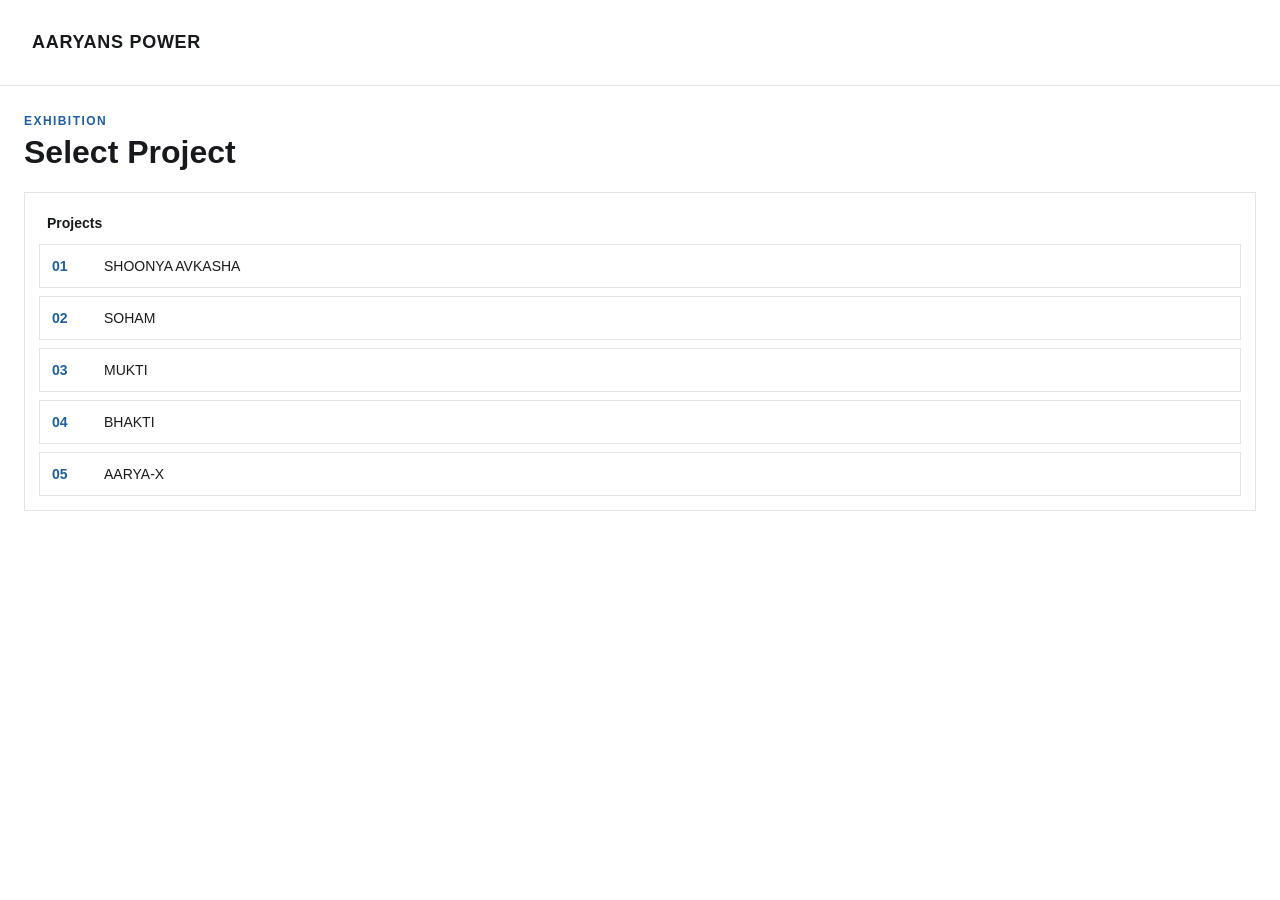
==== index.html @ 95521360 "initila" ====
<!doctype html>
<html lang="en">
<head>
<meta charset="utf-8">
<meta name="viewport" content="width=device-width,initial-scale=1">
<title>AARYANS POWER Exhibition</title>
<link rel="stylesheet" href="style.css">
</head>
<body>
<header class="header"><div class="brand">AARYANS POWER</div></header>
<main class="layout">
<div class="top"><div><div class="eyebrow">Exhibition</div><h1>Select Project</h1></div></div>
<div class="workspace" style="grid-template-columns:1fr">
<section class="questions">
<div class="questions-title">Projects</div>
<a class="question" href="shoonya-avkasha.html"><span class="num">01</span><span>SHOONYA AVKASHA</span></a>
<a class="question" href="soham.html"><span class="num">02</span><span>SOHAM</span></a>
<a class="question" href="mukti.html"><span class="num">03</span><span>MUKTI</span></a>
<a class="question" href="bhakti.html"><span class="num">04</span><span>BHAKTI</span></a>
<a class="question" href="aarya-x.html"><span class="num">05</span><span>AARYA-X</span></a>
</section>
</div>
</main>
</body>
</html>
---- style.css ----
*{box-sizing:border-box}
html,body{margin:0;min-height:100%;font-family:Arial,Helvetica,sans-serif;background:#fff;color:#17191c}
body{min-height:100vh}
a{color:inherit;text-decoration:none}
.header{height:86px;border-bottom:1px solid #e4e7eb;display:flex;align-items:center;padding:0 32px}
.brand{font-size:18px;font-weight:700;letter-spacing:.04em}
.project{color:#1f5f9e}
.layout{width:min(1500px,calc(100% - 48px));margin:0 auto;padding:28px 0 40px}
.top{display:flex;justify-content:space-between;align-items:flex-end;gap:20px;margin-bottom:22px}
.eyebrow{font-size:12px;font-weight:700;letter-spacing:.12em;color:#1f5f9e;text-transform:uppercase;margin-bottom:7px}
h1{font-size:32px;line-height:1.1;margin:0}
.back{font-size:14px;color:#1f5f9e;font-weight:700}
.workspace{display:grid;grid-template-columns:350px minmax(0,1fr);gap:20px}
.questions,.viewer{border:1px solid #e1e5e9;background:#fff}
.questions{padding:14px}
.questions-title{font-size:14px;font-weight:700;padding:8px 8px 13px}
.question{width:100%;border:1px solid #e1e5e9;background:#fff;display:grid;grid-template-columns:42px 1fr;gap:10px;text-align:left;padding:13px 12px;margin-bottom:8px;cursor:pointer;font-size:14px}
.question:last-child{margin-bottom:0}
.question:hover{background:#fafbfc}
.question.active{border-color:#1f5f9e;background:#f1f6fb}
.num{color:#1f5f9e;font-weight:700}
.viewer{padding:18px}
.viewer-head{display:flex;justify-content:space-between;gap:15px;border-bottom:1px solid #e4e7eb;padding:2px 2px 15px;margin-bottom:16px}
.viewer-title{font-size:20px;font-weight:700}
.status{font-size:12px;color:#6b7280}
.video{background:#111;aspect-ratio:16/9;width:100%;overflow:hidden}
.video iframe{width:100%;height:100%;border:0;display:block}
.placeholder{height:100%;min-height:300px;display:grid;place-content:center;text-align:center;padding:30px;background:#f7f8fa;color:#6b7280}
.placeholder strong{display:block;color:#17191c;font-size:18px;margin-bottom:8px}
code{background:#eef0f2;padding:2px 5px}
@media(max-width:900px){.workspace{grid-template-columns:1fr}.questions{order:2}.viewer{order:1}}
@media(max-width:600px){.header{padding:0 16px}.layout{width:calc(100% - 24px)}.top{align-items:flex-start;flex-direction:column}h1{font-size:26px}}
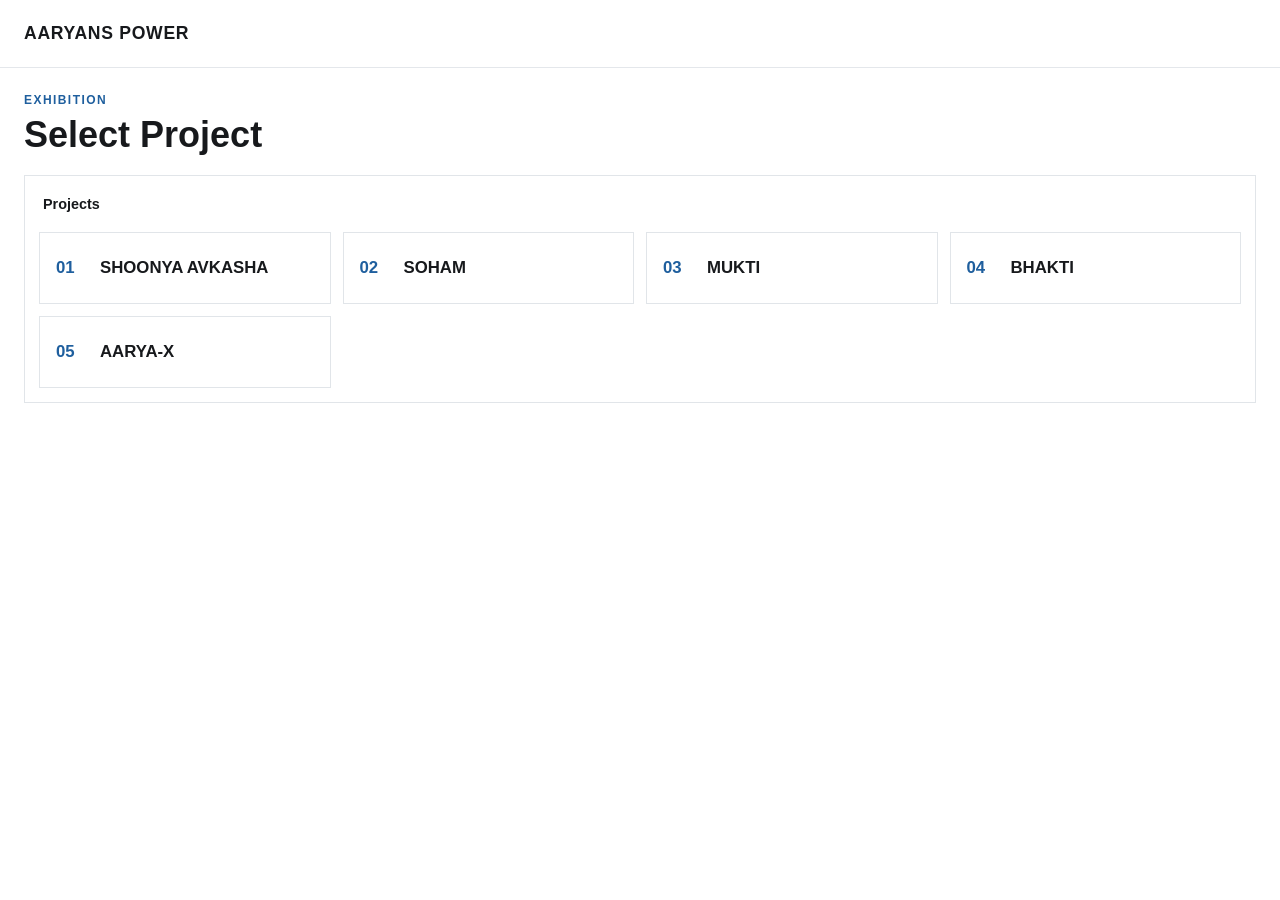
==== commit 716dc838: "site-responsive" ====
--- a/index.html
+++ b/index.html
@@ -10,8 +10,8 @@
 <header class="header"><div class="brand">AARYANS POWER</div></header>
 <main class="layout">
 <div class="top"><div><div class="eyebrow">Exhibition</div><h1>Select Project</h1></div></div>
-<div class="workspace" style="grid-template-columns:1fr">
-<section class="questions">
+<div class="workspace single">
+<section class="questions projects">
 <div class="questions-title">Projects</div>
 <a class="question" href="shoonya-avkasha.html"><span class="num">01</span><span>SHOONYA AVKASHA</span></a>
 <a class="question" href="soham.html"><span class="num">02</span><span>SOHAM</span></a>
--- a/style.css
+++ b/style.css
@@ -1,32 +1,351 @@
+/* =========================================================
+   AARYANS POWER Exhibition Kiosk - responsive stylesheet
+   Phones -> tablets -> laptops -> large touchscreens
+   ========================================================= */
+
+:root{
+  --blue:#1f5f9e;
+  --blue-soft:#f1f6fb;
+  --line:#e1e5e9;
+  --ink:#17191c;
+  --muted:#6b7280;
+  --sidebar:clamp(18rem,26vw,30rem);
+  /* space taken by viewer padding + title row; used to fit video in viewport height */
+  --reserve:10.5rem;
+}
+
 *{box-sizing:border-box}
-html,body{margin:0;min-height:100%;font-family:Arial,Helvetica,sans-serif;background:#fff;color:#17191c}
-body{min-height:100vh}
+
+html{
+  font-size:100%;
+  -webkit-text-size-adjust:100%;
+  text-size-adjust:100%;
+}
+
+/* scale the whole UI up on big kiosk screens */
+@media (min-width:1600px){html{font-size:112.5%}}
+@media (min-width:2200px){html{font-size:137.5%}}
+@media (min-width:3000px){html{font-size:175%}}
+
+body{
+  margin:0;
+  min-height:100vh;
+  min-height:100dvh;
+  overflow-x:hidden;
+  font-family:Arial,Helvetica,sans-serif;
+  line-height:1.4;
+  background:#fff;
+  color:var(--ink);
+}
+
 a{color:inherit;text-decoration:none}
-.header{height:86px;border-bottom:1px solid #e4e7eb;display:flex;align-items:center;padding:0 32px}
-.brand{font-size:18px;font-weight:700;letter-spacing:.04em}
-.project{color:#1f5f9e}
-.layout{width:min(1500px,calc(100% - 48px));margin:0 auto;padding:28px 0 40px}
-.top{display:flex;justify-content:space-between;align-items:flex-end;gap:20px;margin-bottom:22px}
-.eyebrow{font-size:12px;font-weight:700;letter-spacing:.12em;color:#1f5f9e;text-transform:uppercase;margin-bottom:7px}
-h1{font-size:32px;line-height:1.1;margin:0}
-.back{font-size:14px;color:#1f5f9e;font-weight:700}
-.workspace{display:grid;grid-template-columns:350px minmax(0,1fr);gap:20px}
-.questions,.viewer{border:1px solid #e1e5e9;background:#fff}
-.questions{padding:14px}
-.questions-title{font-size:14px;font-weight:700;padding:8px 8px 13px}
-.question{width:100%;border:1px solid #e1e5e9;background:#fff;display:grid;grid-template-columns:42px 1fr;gap:10px;text-align:left;padding:13px 12px;margin-bottom:8px;cursor:pointer;font-size:14px}
-.question:last-child{margin-bottom:0}
-.question:hover{background:#fafbfc}
-.question.active{border-color:#1f5f9e;background:#f1f6fb}
-.num{color:#1f5f9e;font-weight:700}
-.viewer{padding:18px}
-.viewer-head{display:flex;justify-content:space-between;gap:15px;border-bottom:1px solid #e4e7eb;padding:2px 2px 15px;margin-bottom:16px}
-.viewer-title{font-size:20px;font-weight:700}
-.status{font-size:12px;color:#6b7280}
-.video{background:#111;aspect-ratio:16/9;width:100%;overflow:hidden}
-.video iframe{width:100%;height:100%;border:0;display:block}
-.placeholder{height:100%;min-height:300px;display:grid;place-content:center;text-align:center;padding:30px;background:#f7f8fa;color:#6b7280}
-.placeholder strong{display:block;color:#17191c;font-size:18px;margin-bottom:8px}
-code{background:#eef0f2;padding:2px 5px}
-@media(max-width:900px){.workspace{grid-template-columns:1fr}.questions{order:2}.viewer{order:1}}
-@media(max-width:600px){.header{padding:0 16px}.layout{width:calc(100% - 24px)}.top{align-items:flex-start;flex-direction:column}h1{font-size:26px}}
+button{font:inherit;color:inherit}
+
+/* ---------- Header ---------- */
+.header{
+  min-height:3.5rem;
+  border-bottom:1px solid #e4e7eb;
+  display:flex;
+  align-items:center;
+  padding:0 1rem;
+}
+.brand{
+  font-size:1rem;
+  font-weight:700;
+  letter-spacing:.04em;
+}
+.project{color:var(--blue)}
+
+/* ---------- Page frame ---------- */
+.layout{
+  width:calc(100% - 1.25rem);
+  max-width:112rem;
+  margin:0 auto;
+  padding:1rem 0 1.5rem;
+}
+
+.top{
+  display:flex;
+  flex-wrap:wrap;
+  justify-content:space-between;
+  align-items:flex-end;
+  gap:.5rem 1.25rem;
+  margin-bottom:1rem;
+}
+.eyebrow{
+  font-size:.75rem;
+  font-weight:700;
+  letter-spacing:.12em;
+  color:var(--blue);
+  text-transform:uppercase;
+  margin-bottom:.4rem;
+}
+h1{
+  font-size:clamp(1.4rem,1rem + 1.6vw,2.25rem);
+  line-height:1.1;
+  margin:0;
+}
+.back{
+  display:inline-flex;
+  align-items:center;
+  min-height:2.75rem;
+  font-size:.9rem;
+  color:var(--blue);
+  font-weight:700;
+  white-space:nowrap;
+}
+
+/* ---------- Workspace (phones: one column, video first) ---------- */
+.workspace{
+  display:grid;
+  grid-template-columns:minmax(0,1fr);
+  gap:.875rem;
+  align-items:start;
+}
+
+.questions,
+.viewer{
+  border:1px solid var(--line);
+  background:#fff;
+  min-width:0;
+}
+
+/* video stays visible while the question list scrolls underneath */
+.viewer{
+  order:-1;
+  position:sticky;
+  top:0;
+  z-index:5;
+  padding:.625rem;
+  box-shadow:0 6px 12px -8px rgba(0,0,0,.25);
+}
+
+.viewer-head{
+  display:flex;
+  justify-content:space-between;
+  align-items:flex-start;
+  gap:.75rem;
+  border-bottom:1px solid #e4e7eb;
+  padding:.125rem .125rem .625rem;
+  margin-bottom:.625rem;
+  min-width:0;
+}
+.viewer-head > div:first-child{min-width:0}
+.viewer-head .eyebrow{display:none}
+
+.viewer-title{
+  font-size:.95rem;
+  font-weight:700;
+  line-height:1.3;
+  overflow-wrap:anywhere;
+  display:-webkit-box;
+  -webkit-box-orient:vertical;
+  -webkit-line-clamp:3;
+  overflow:hidden;
+}
+.status{
+  flex:0 0 auto;
+  font-size:.75rem;
+  color:var(--muted);
+  white-space:nowrap;
+  padding-top:.125rem;
+}
+
+/* ---------- Video: always 16:9, never taller than the screen ---------- */
+.video{
+  position:relative;
+  aspect-ratio:16/9;
+  width:min(100%,max(16rem,calc((100vh - var(--reserve)) * 16 / 9)));
+  width:min(100%,max(16rem,calc((100dvh - var(--reserve)) * 16 / 9)));
+  margin-inline:auto;
+  background:#111;
+  overflow:hidden;
+}
+.video iframe{
+  position:absolute;
+  inset:0;
+  width:100%;
+  height:100%;
+  border:0;
+  display:block;
+}
+
+.placeholder{
+  position:absolute;
+  inset:0;
+  display:grid;
+  place-content:center;
+  text-align:center;
+  padding:1rem;
+  background:#f7f8fa;
+  color:var(--muted);
+}
+.placeholder strong{
+  display:block;
+  color:var(--ink);
+  font-size:clamp(.95rem,.8rem + .6vw,1.15rem);
+  margin-bottom:.4rem;
+}
+.placeholder span{
+  display:block;
+  line-height:1.5;
+  font-size:.85rem;
+}
+
+code{background:#eef0f2;padding:.125rem .3rem}
+
+/* ---------- Question list ---------- */
+.questions{
+  order:2;
+  display:grid;
+  grid-template-columns:minmax(0,1fr);
+  gap:.5rem;
+  padding:.625rem;
+}
+.questions-title{
+  grid-column:1/-1;
+  font-size:.9rem;
+  font-weight:700;
+  padding:.25rem .25rem .375rem;
+}
+
+.question{
+  width:100%;
+  min-height:3rem;
+  display:grid;
+  grid-template-columns:2.25rem minmax(0,1fr);
+  gap:.5rem;
+  align-items:start;
+  text-align:left;
+  padding:.8rem .75rem;
+  margin:0;
+  border:1px solid var(--line);
+  border-radius:0;
+  background:#fff;
+  cursor:pointer;
+  font-size:.9rem;
+  line-height:1.4;
+  color:var(--ink);
+  touch-action:manipulation;
+  -webkit-tap-highlight-color:transparent;
+}
+.question > span:last-child{overflow-wrap:anywhere}
+.question.active{border-color:var(--blue);background:var(--blue-soft)}
+.question:focus-visible,
+.back:focus-visible{outline:3px solid var(--blue);outline-offset:2px}
+.num{color:var(--blue);font-weight:700}
+
+@media (hover:hover){
+  .question:hover{background:#fafbfc}
+  .question.active:hover{background:var(--blue-soft)}
+}
+
+/* ---------- Large phones / small tablets (portrait) ---------- */
+@media (min-width:600px){
+  .header{min-height:4.25rem;padding:0 1.5rem}
+  .brand{font-size:1.1rem}
+  .layout{width:calc(100% - 3rem);padding:1.5rem 0 2rem}
+  .top{margin-bottom:1.25rem}
+  .workspace{gap:1rem}
+  .viewer{padding:.875rem}
+  .viewer-head .eyebrow{display:block}
+  .viewer-title{font-size:1.1rem;-webkit-line-clamp:2}
+  .questions{grid-template-columns:repeat(2,minmax(0,1fr));padding:.75rem}
+  .question{font-size:.95rem}
+}
+
+/* ---------- Two-column layout:
+        laptops, tablets in landscape, large touchscreens,
+        and phones turned sideways ---------- */
+@media (min-width:900px),
+       (min-width:640px) and (max-height:520px) and (orientation:landscape){
+  .workspace{
+    grid-template-columns:var(--sidebar) minmax(0,1fr);
+    gap:1.25rem;
+  }
+  .viewer{
+    order:0;
+    top:.75rem;
+    padding:1.1rem;
+    box-shadow:none;
+  }
+  .viewer-title{
+    display:block;
+    font-size:1.2rem;
+    overflow:visible;
+  }
+  .questions{
+    order:0;
+    grid-template-columns:minmax(0,1fr);
+    position:sticky;
+    top:.75rem;
+    max-height:calc(100vh - 1.5rem);
+    max-height:calc(100dvh - 1.5rem);
+    overflow-y:auto;
+    overscroll-behavior:contain;
+    -webkit-overflow-scrolling:touch;
+  }
+  .question{font-size:.92rem}
+}
+
+/* ---------- Short laptop screens: keep the video on the first screen ---------- */
+@media (min-width:900px) and (min-height:521px) and (max-height:820px){
+  .header{min-height:3rem}
+  .layout{padding-top:.75rem}
+  .top{margin-bottom:.75rem}
+  h1{font-size:1.6rem}
+  :root{--reserve:9.5rem}
+}
+
+/* ---------- Phones turned sideways: very little height ---------- */
+@media (max-height:520px) and (orientation:landscape){
+  :root{--reserve:6rem}
+  .header{display:none}
+  .layout{padding-top:.25rem;padding-bottom:1rem}
+  .top{margin-bottom:.25rem;align-items:center}
+  .top .eyebrow{display:none}
+  h1{font-size:1.25rem}
+  .back{min-height:2.5rem}
+  .workspace{gap:.75rem}
+  .viewer{top:.5rem;padding:.5rem}
+  .viewer-head{padding-bottom:.4rem;margin-bottom:.5rem}
+  .viewer-head .eyebrow{display:none}
+  .viewer-title{
+    font-size:.95rem;
+    display:-webkit-box;
+    -webkit-line-clamp:2;
+    overflow:hidden;
+  }
+  .questions{
+    top:.5rem;
+    max-height:calc(100vh - 1rem);
+    max-height:calc(100dvh - 1rem);
+    padding:.5rem;
+  }
+  .question{padding:.6rem .6rem;font-size:.85rem}
+}
+
+/* ---------- Large kiosk screens: bigger touch targets ---------- */
+@media (min-width:1600px){
+  .question{padding:1rem .9rem;min-height:3.5rem}
+  .viewer{padding:1.25rem}
+}
+
+/* ---------- Project selector (index.html) ---------- */
+.workspace.single{grid-template-columns:minmax(0,1fr)}
+.workspace.single .questions.projects{
+  position:static;
+  max-height:none;
+  overflow:visible;
+  display:grid;
+  grid-template-columns:repeat(auto-fit,minmax(min(100%,16rem),1fr));
+  gap:.75rem;
+  padding:.875rem;
+}
+.projects .question{
+  min-height:4.5rem;
+  align-items:center;
+  font-size:1.05rem;
+  font-weight:700;
+  padding:1rem;
+}
